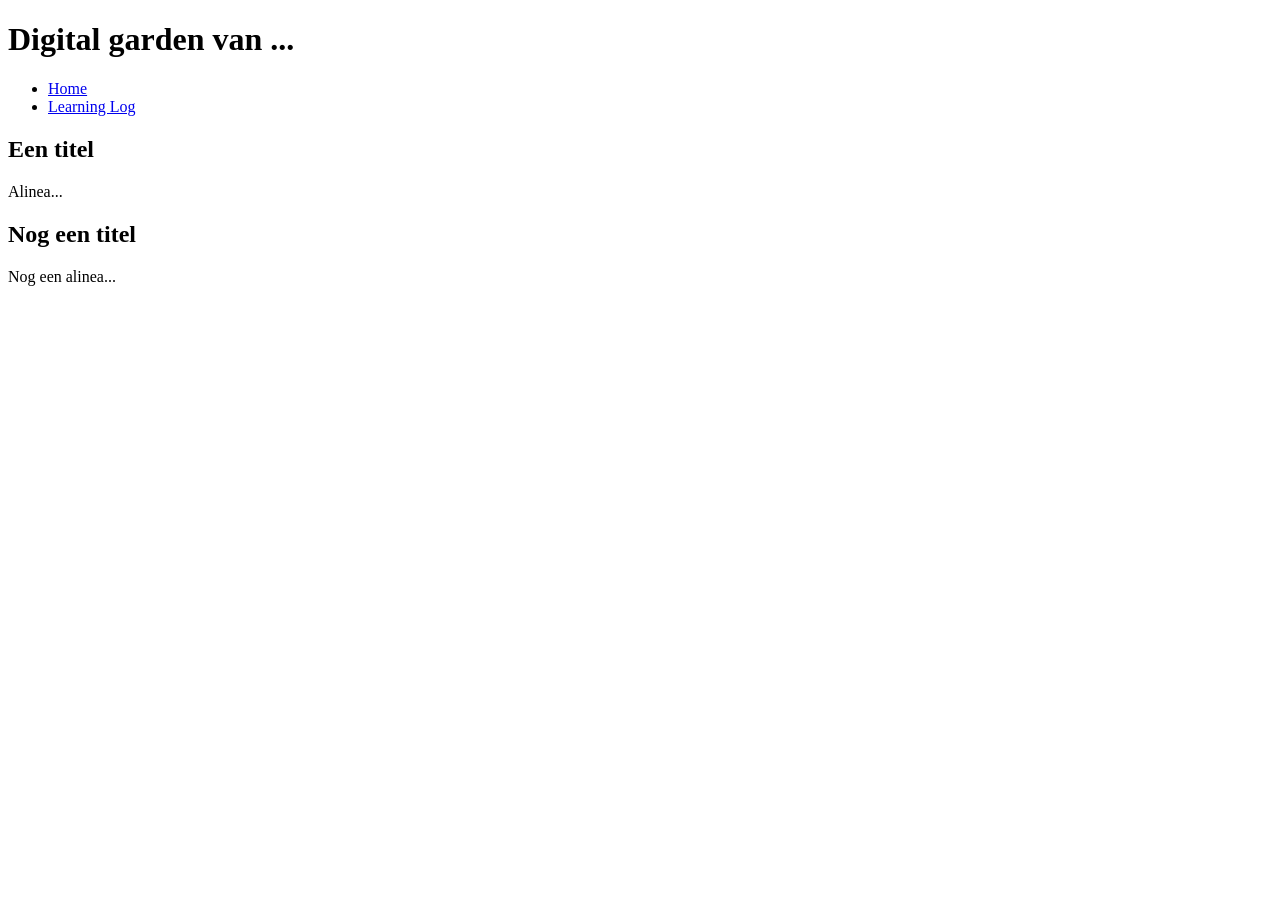
==== index.html @ 011ce0f1 "foto's in goede map geplaatst" ====
<!doctype html>
<html lang="nl">
  <head>
    <meta charset="UTF-8" />
    <meta name="viewport" content="width=device-width, initial-scale=1.0" />
    <meta name="author" content="jouw naam" />
    <meta name="color-scheme" content="dark light" />

    <title>Digital garden van ...</title>
    <link rel="stylesheet" href="./css/normal.css" />

    <!-- Voeg jouw eigen domein toe in data-page -->
    <script
      data-page="https://example.com"
      src="./scripts/main.js"
      defer
    ></script>
  </head>
  <body>
    <header>
      <h1>Digital garden van ...</h1>
      <nav>
        <ul>
          <li><a href="index.html">Home</a></li>
          <li><a href="https://github.com/MarnieRek/Marnie-MB-Rekveld/blob/main/README.md">Learning Log</a></li>
        </ul>
      </nav>
    </header>

    <main>
      <article>
        <h2>Een titel</h2>

        <p>Alinea...</p>
      </article>

      <article>
        <h2>Nog een titel</h2>

        <p>Nog een alinea...</p>
      </article>
    </main>

    <footer></footer>
  </body>
</html>
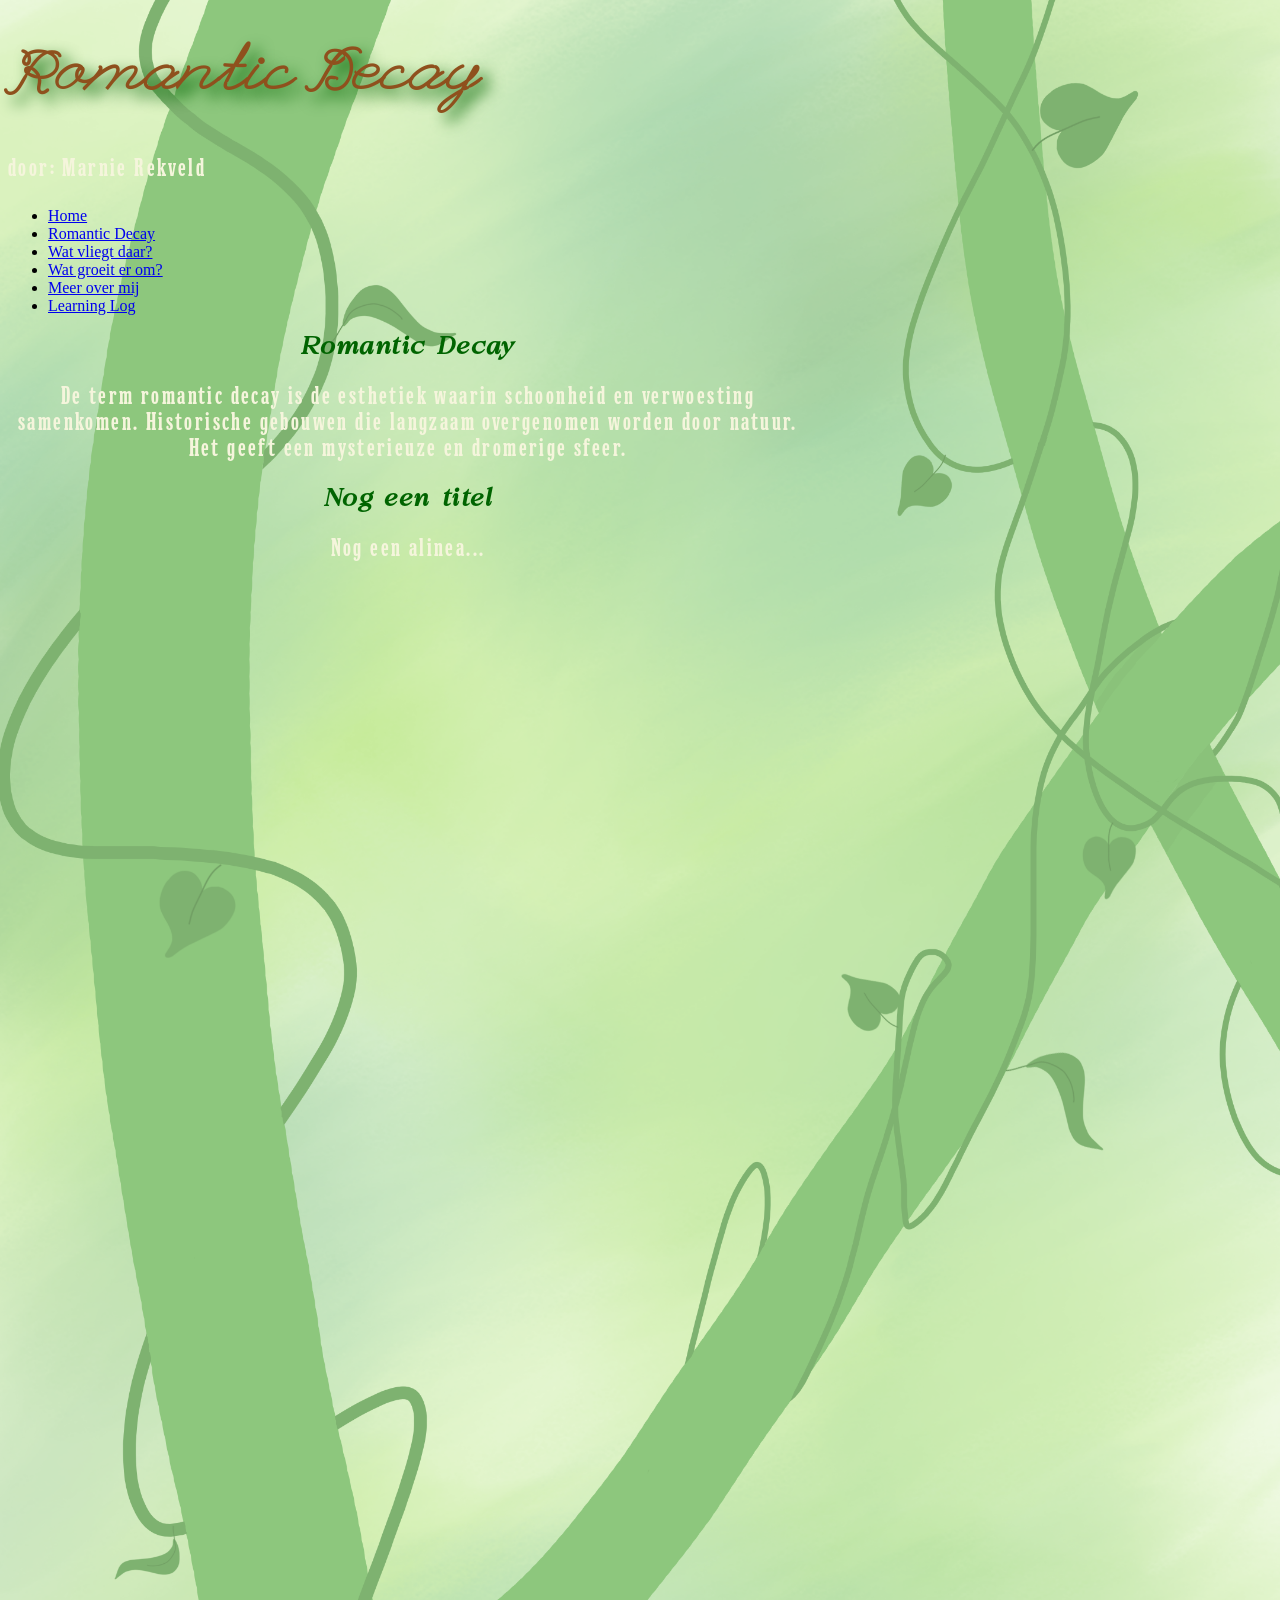
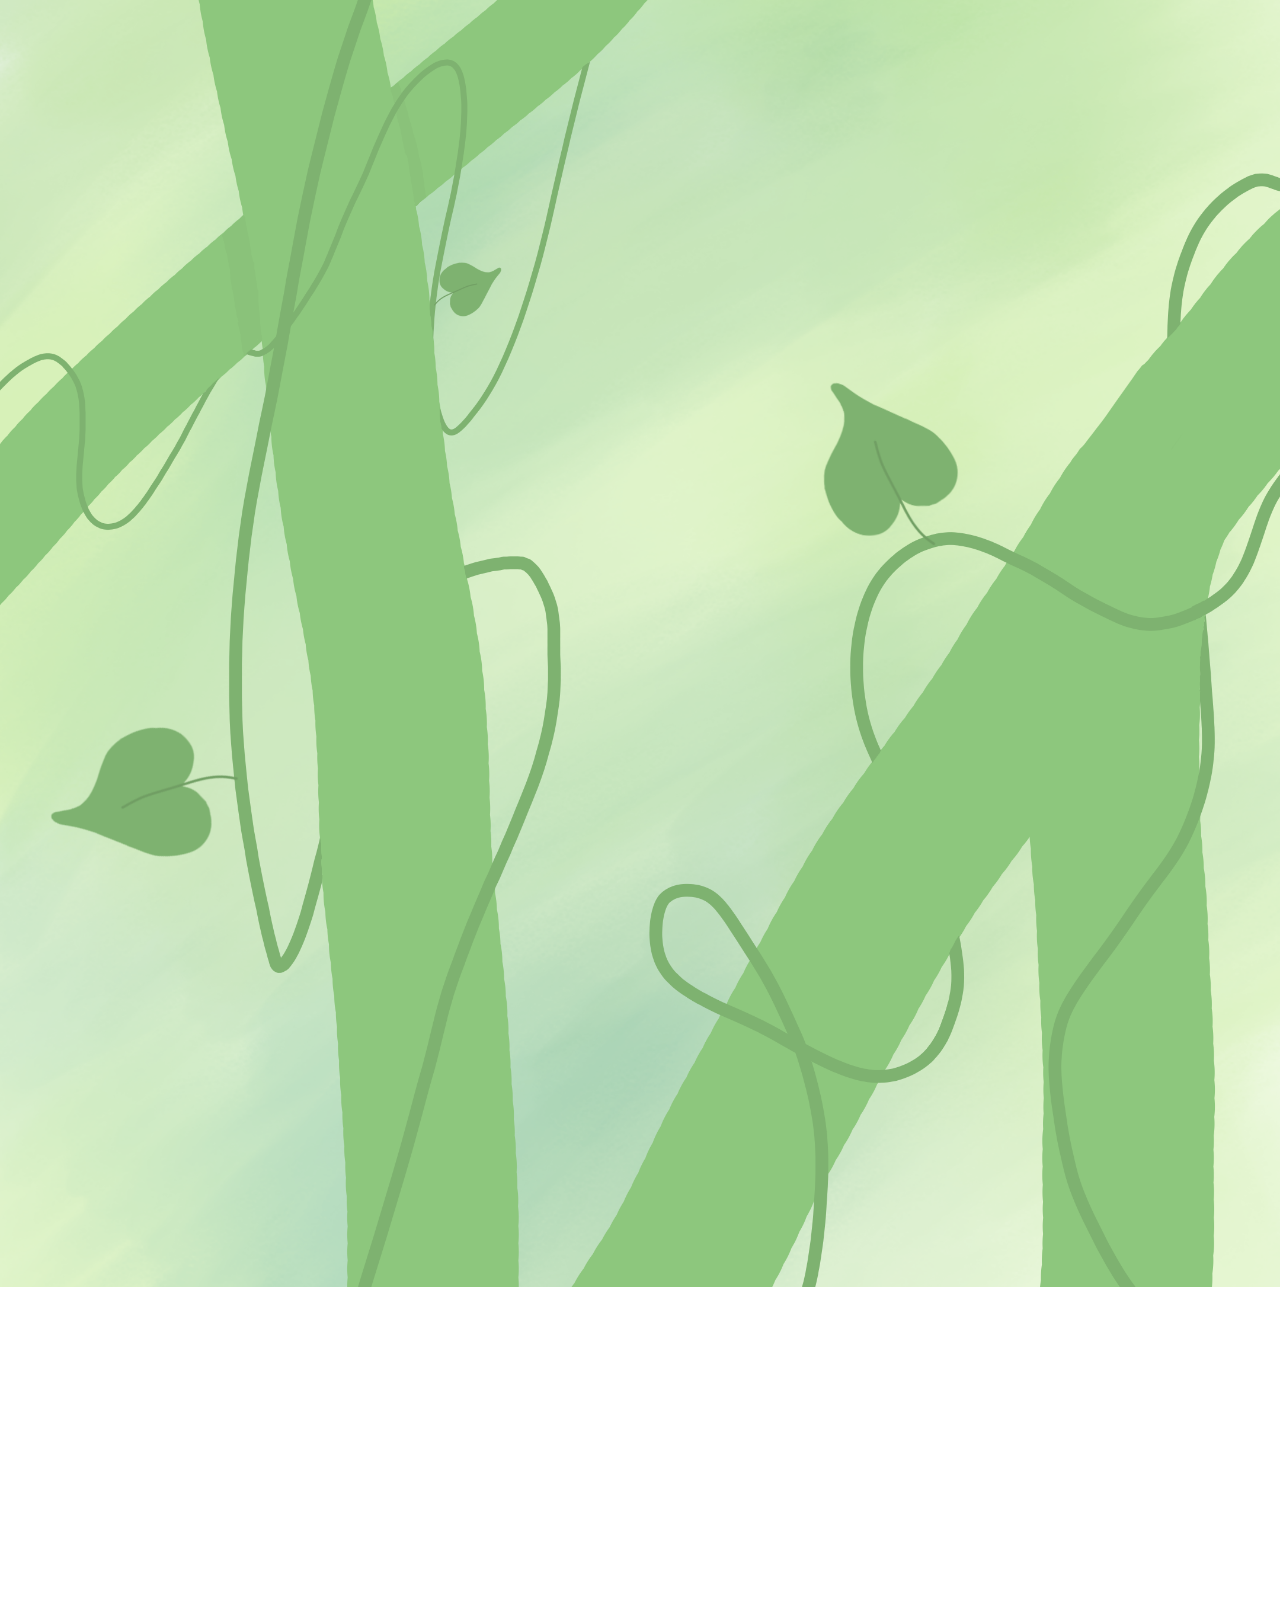
==== commit 004987ae: "achtergrond toegevoegd onepager" ====
--- a/index.html
+++ b/index.html
@@ -18,10 +18,15 @@
   </head>
   <body>
     <header>
-      <h1>Digital garden van ...</h1>
+      <h1>Romantic Decay</h1>
+      <p>door: Marnie Rekveld</p>
       <nav>
         <ul>
           <li><a href="index.html">Home</a></li>
+          <li><a href= 000>Romantic Decay</a></li>
+          <li><a href= 000>Wat vliegt daar?</a></li>
+          <li><a href= 000>Wat groeit er om?</a></li>
+          <li><a href= 000>Meer over mij</a></li>
           <li><a href="https://github.com/MarnieRek/Marnie-MB-Rekveld/blob/main/README.md">Learning Log</a></li>
         </ul>
       </nav>
@@ -29,9 +34,11 @@
 
     <main>
       <article>
-        <h2>Een titel</h2>
-
-        <p>Alinea...</p>
+        <h2>Romantic Decay</h2>
+        <p>De term romantic decay is de esthetiek waarin schoonheid en verwoesting samenkomen.
+          Historische gebouwen die langzaam overgenomen worden door natuur.
+          Het geeft een mysterieuze en dromerige sfeer.
+        </p>
       </article>
 
       <article>
--- a/css/normal.css
+++ b/css/normal.css
@@ -0,0 +1,163 @@
+/**************************
+* MARK: Fonts
+**************************/
+
+@font-face {
+  font-family: "colitez";
+  src: url(../fonts/colitez-serif/ColitezSerif-Italic.otf);
+  font-weight: 400;
+  font-style: normal;
+}
+
+@font-face {
+  font-family: "compagnon";
+  src: url(../fonts/compagnon/Compagnon-Roman.otf);
+  font-weight: 400;
+  font-style: normal;
+}
+
+@font-face {
+  font-family: "fallin";
+  src: url(../fonts/fallin-for-you-script/Fallin\ For\ You\ Script.otf);
+  font-weight: 400;
+  font-style: normal;
+}
+
+@font-face {
+  font-family: "fathan";
+  src: url(../fonts/fathan/Fathan-DisplaySerif.otf);
+  font-weight: 400;
+  font-style: normal;
+}
+
+@font-face {
+  font-family: "flowmery";
+  src: url(../fonts/flowmery/Flowmery-Regular.ttf);
+  font-weight: 400;
+  font-style: normal;
+}
+
+@font-face {
+  font-family: "hackensack";
+  src: url(../fonts/hackensack/Hackensack-SemiBold.otf);
+  font-weight: 400;
+  font-style: normal;
+}
+
+@font-face {
+  font-family: "jastyka";
+  src: url(../fonts/jastyka/Jastyka.ttf);
+  font-weight: 400;
+  font-style: normal;
+}
+
+@font-face {
+  font-family: "kingjola";
+  src: url(../fonts/kingjola/kingjola.ttf);
+  font-weight: 400;
+  font-style: normal;
+}
+
+@font-face {
+  font-family: "league";
+  src: url(../fonts/league-script/LeagueScript.ttf);
+  font-weight: 400;
+  font-style: normal;
+}
+
+@font-face {
+  font-family: "pauline";
+  src: url(../fonts/pauline_script/pauline\ script.otf);
+  font-weight: 400;
+  font-style: normal;
+}
+
+
+/**************************
+* MARK: Custom properties
+**************************/
+
+html {
+  color-scheme: light dark;
+}
+
+/**************************
+* MARK: Algemene Styling
+**************************/
+
+*,
+*::after,
+*::before {
+  box-sizing: border-box;
+}
+
+img {
+  max-width: 100%;
+}
+
+h1 {
+  font-family: "league", system-ui;
+  font-size: 4em;
+  color: rgb(143, 80, 29);
+  text-shadow: 8px 8px 15px darkgreen;
+}
+
+.nav h1{
+  display: flex;
+  float: right;
+}
+
+h2 {
+  font-family: "colitez";
+  letter-spacing: .1em;
+  color: darkgreen;
+}
+
+p {
+  font-family: "hackensack";
+  letter-spacing: .1em;
+  color: beige;
+  font-size: 1.5em;
+}
+/**************************
+* MARK: Header
+**************************/
+
+header {
+  /* display: flex; */
+
+  
+}
+
+/**************************
+* MARK: Footer
+**************************/
+
+footer {
+  background-color: beige;
+  margin: 5px 0 20px 5px;
+}
+
+/**************************
+* MARK: Main
+**************************/
+body {
+  background-image: url(../images/background\ digital\ garden\ sprint\ 1.webp);
+  background-repeat: no-repeat;
+  background-size: contain;
+}
+
+main {
+  max-width: 50em;
+  height: 400vh;
+  
+}
+
+article {
+  text-align: center;
+  align-items: center;
+}
+
+/**************************
+* MARK: Section ...
+**************************/
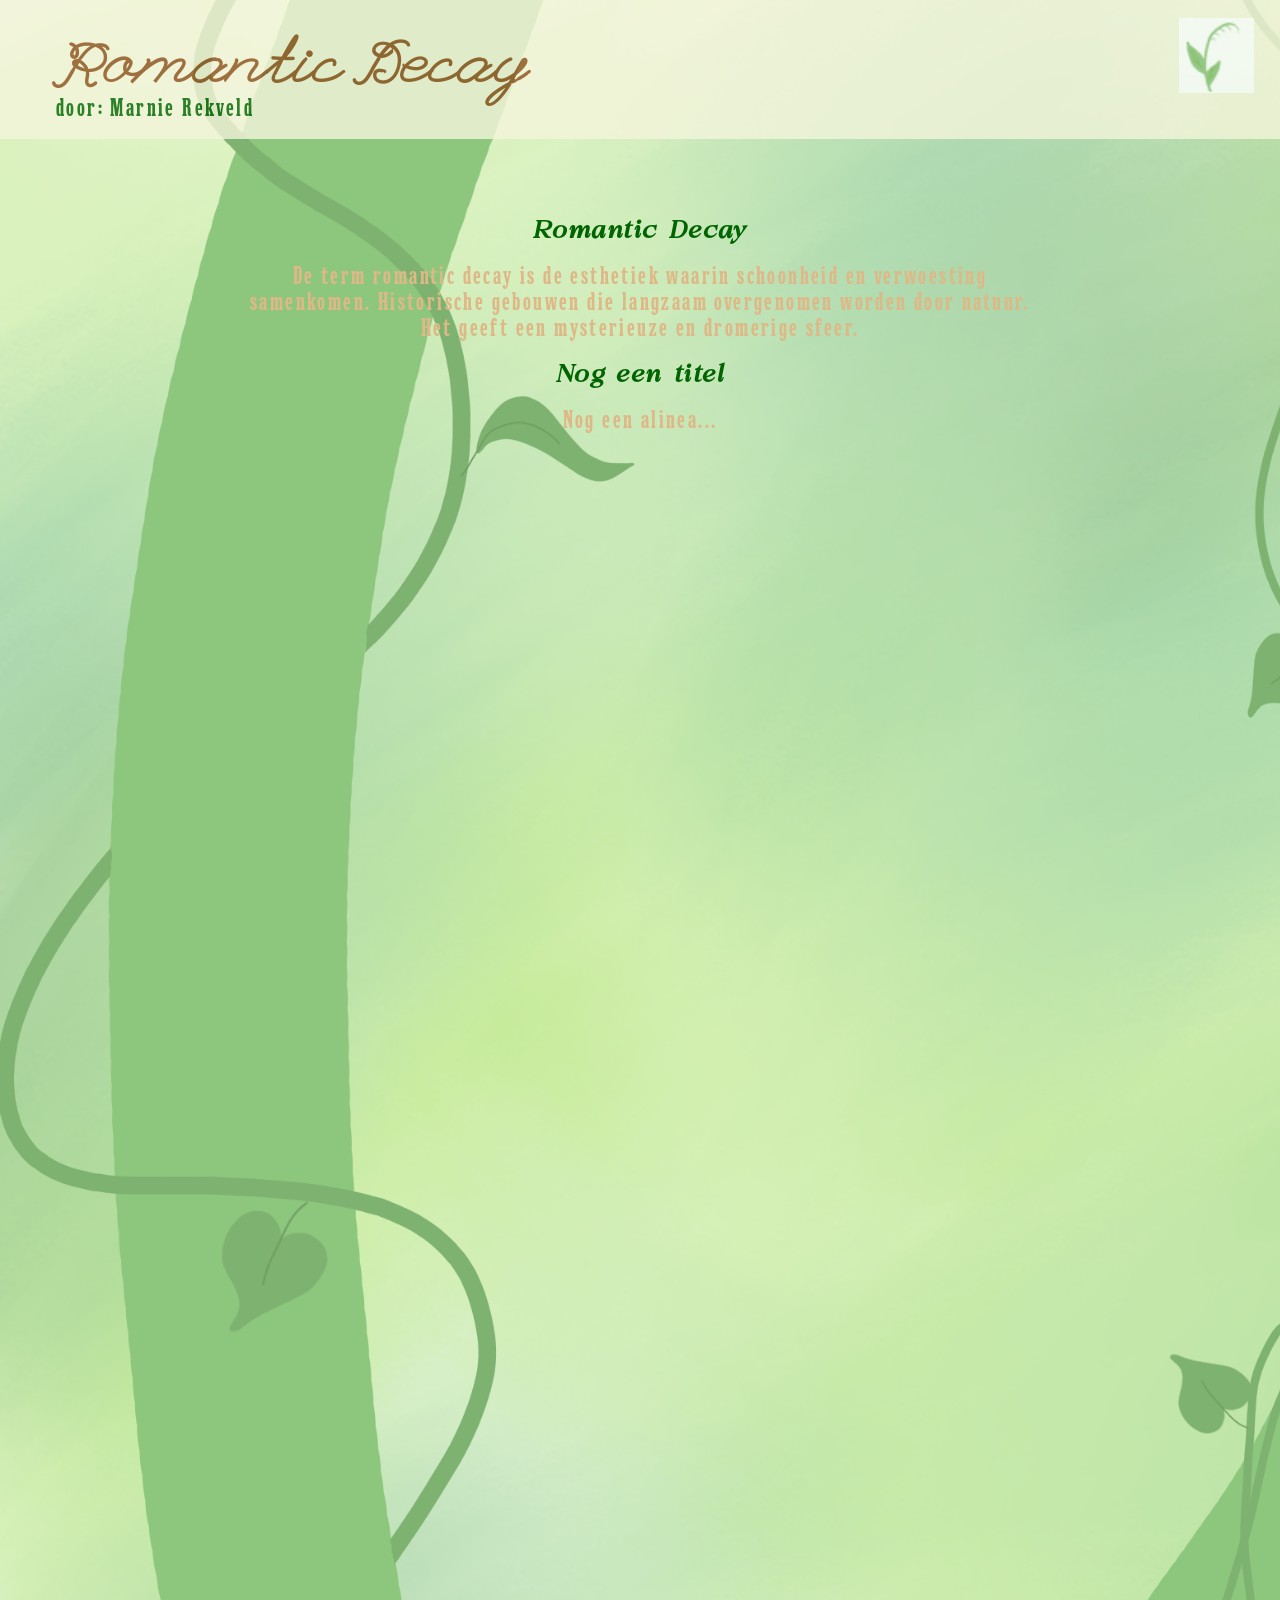
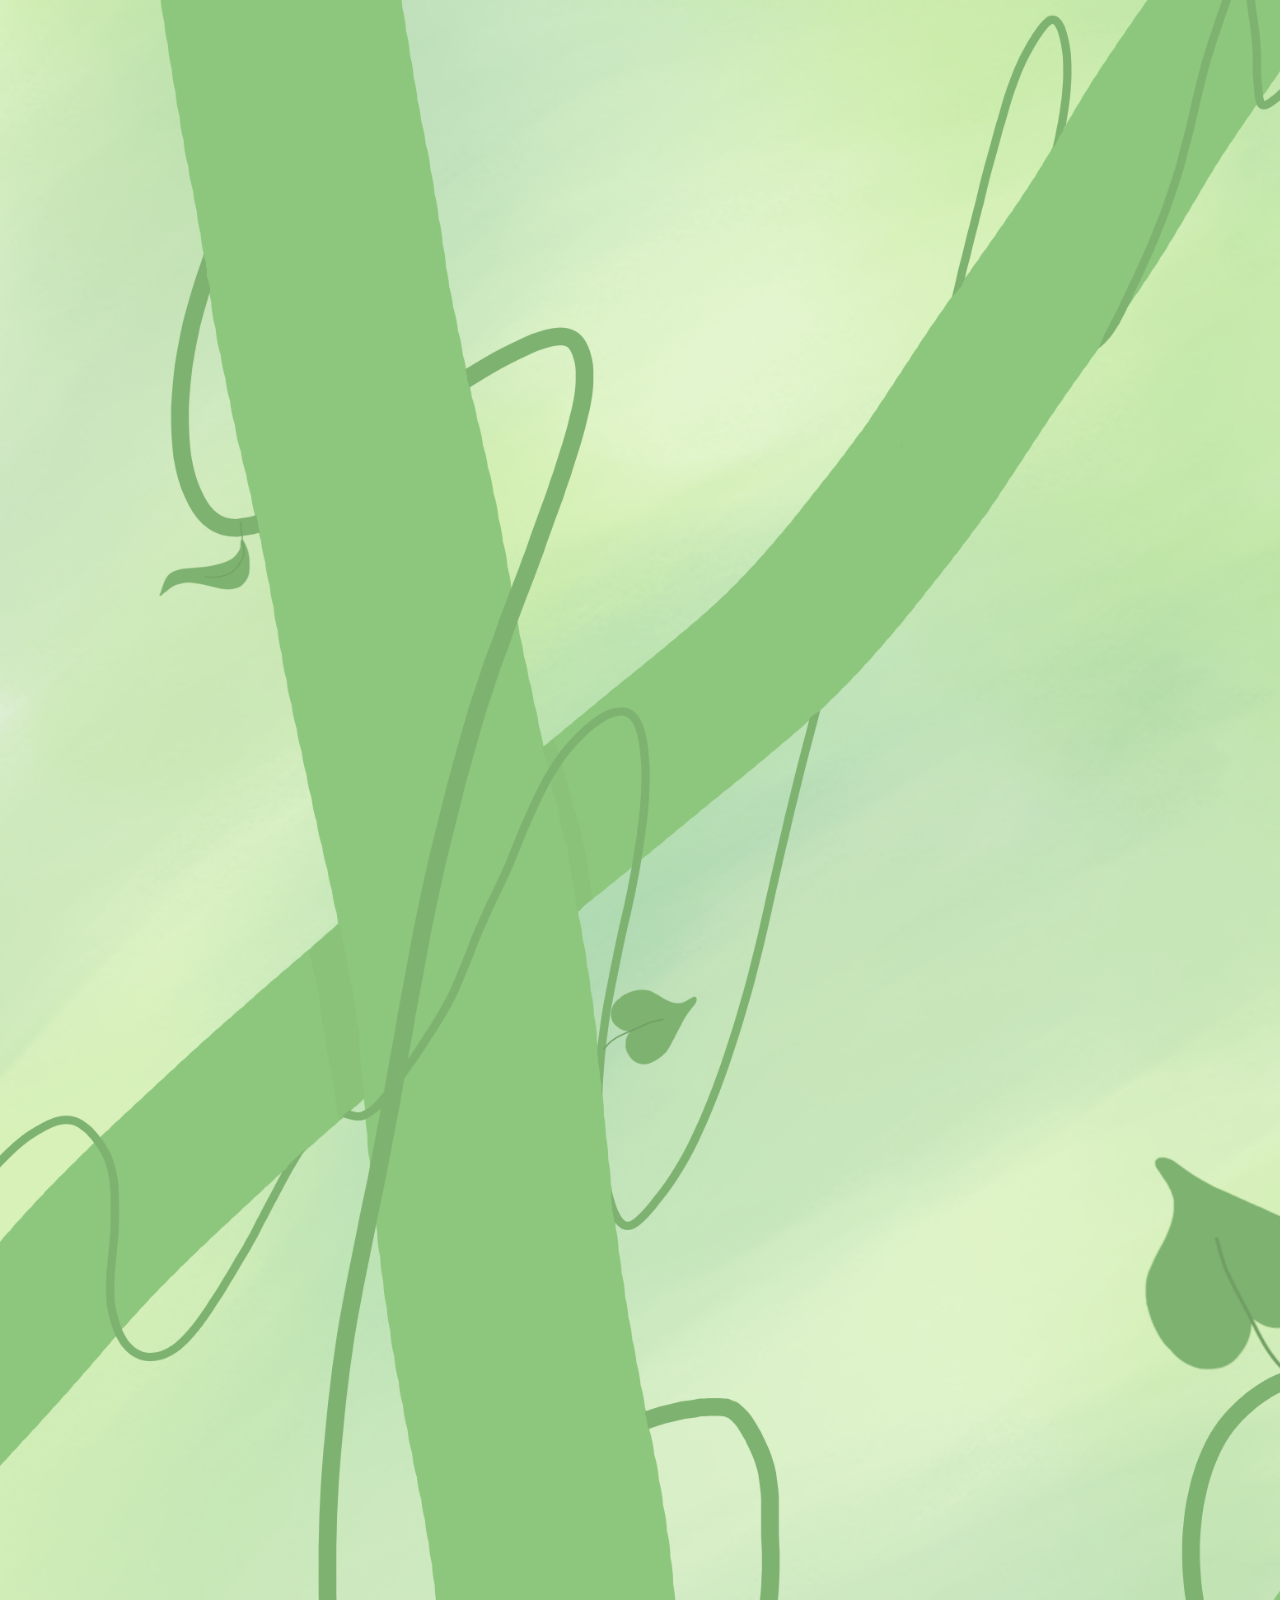
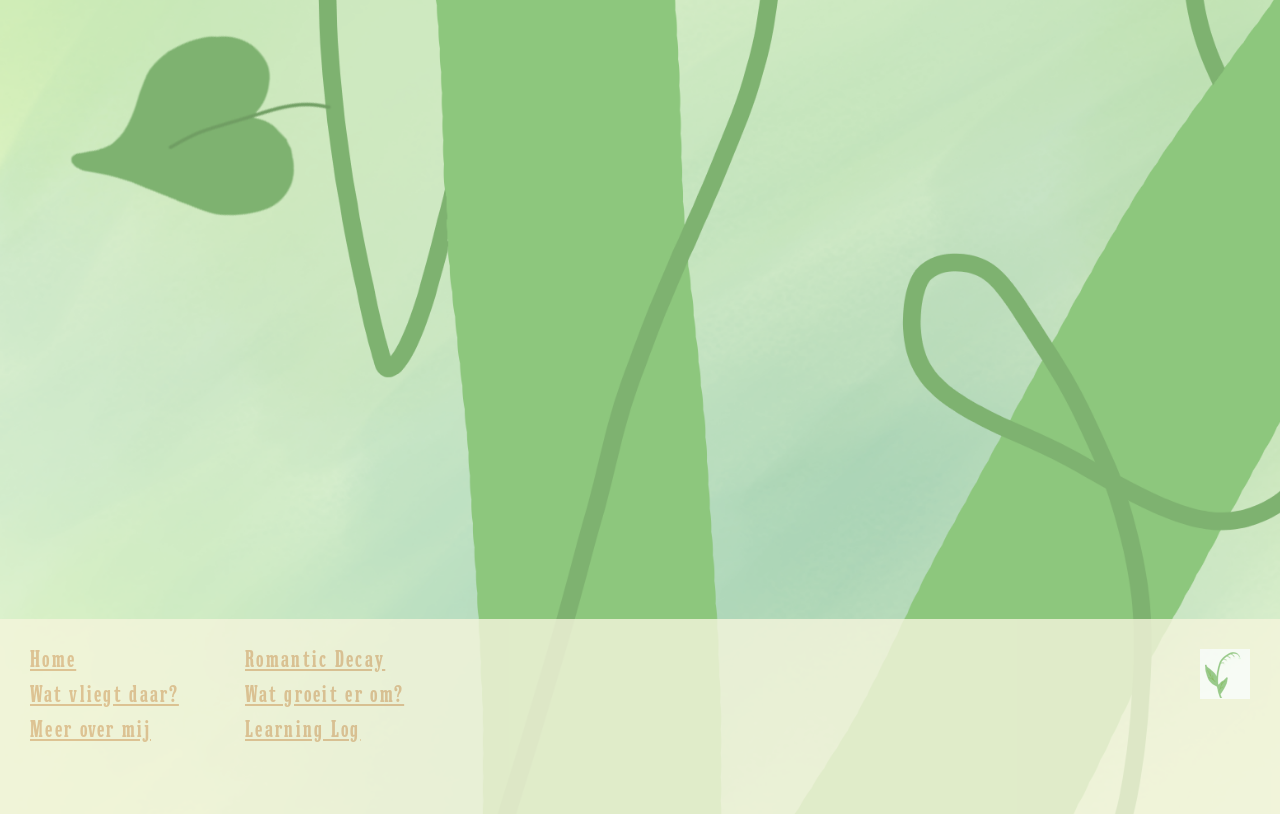
==== commit e12d7cb1: "footer positie klaar" ====
--- a/index.html
+++ b/index.html
@@ -9,8 +9,8 @@
     <title>Digital garden van ...</title>
     <link rel="stylesheet" href="./css/normal.css" />
 
-    <!-- Voeg jouw eigen domein toe in data-page -->
-    <script
+    <!-- Voeg jouw eigen domein toe in data-page  -->
+     <script
       data-page="https://example.com"
       src="./scripts/main.js"
       defer
@@ -21,6 +21,11 @@
       <h1>Romantic Decay</h1>
       <p>door: Marnie Rekveld</p>
       <nav>
+        <button class="menu-button">
+        <img src="./images/icon lotv small.webp" alt="open menu">
+        </button>
+      </nav>
+      <!-- <nav>
         <ul>
           <li><a href="index.html">Home</a></li>
           <li><a href= 000>Romantic Decay</a></li>
@@ -29,7 +34,7 @@
           <li><a href= 000>Meer over mij</a></li>
           <li><a href="https://github.com/MarnieRek/Marnie-MB-Rekveld/blob/main/README.md">Learning Log</a></li>
         </ul>
-      </nav>
+      </nav> -->
     </header>
 
     <main>
@@ -48,6 +53,20 @@
       </article>
     </main>
 
-    <footer></footer>
+    <footer>
+      <nav>
+        <ul>
+          <li><a href="index.html">Home</a></li>
+          <li><a href= 000>Romantic Decay</a></li>
+          <li><a href= 000>Wat vliegt daar?</a></li>
+          <li><a href= 000>Wat groeit er om?</a></li>
+          <li><a href= 000>Meer over mij</a></li>
+          <li><a href="https://github.com/MarnieRek/Marnie-MB-Rekveld/blob/main/README.md">Learning Log</a></li>
+        </ul>
+      </nav>
+      <a href="#top" class="back-to-top">
+        <img src="./images/icon lotv small.webp" alt="go-to-top">
+        </a>
+    </footer>
   </body>
 </html>
--- a/css/normal.css
+++ b/css/normal.css
@@ -84,6 +84,12 @@
 /**************************
 * MARK: Algemene Styling
 **************************/
+
+* {
+  margin: 0;
+  padding: 0;
+  /* line-height: 1.5; */
+}
 
 *,
 *::after,
@@ -99,43 +105,169 @@
   font-family: "league", system-ui;
   font-size: 4em;
   color: rgb(143, 80, 29);
-  text-shadow: 8px 8px 15px darkgreen;
-}
-
-.nav h1{
-  display: flex;
-  float: right;
+  /* text-shadow: 8px 8px 15px darkgreen; */
+  
 }
 
 h2 {
   font-family: "colitez";
   letter-spacing: .1em;
   color: darkgreen;
+  margin: 20px 0px 20px 0px;
 }
 
 p {
   font-family: "hackensack";
   letter-spacing: .1em;
-  color: beige;
+  color: burlywood;
   font-size: 1.5em;
 }
+
+a {
+  color: burlywood;
+  font-family: "hackensack";
+  letter-spacing: .1em; 
+}
 /**************************
 * MARK: Header
 **************************/
 
 header {
-  /* display: flex; */
-
-  
-}
-
+  display: grid;
+  grid-template-columns: max-content 1fr 80px 10px;
+  grid-template-rows: auto auto;
+  align-items: start;
+  background-color: beige;
+  opacity: 80%;
+  padding: 1em;
+}
+
+header h1 {
+  grid-column: 1 / 2;
+  /* grid-row: 1/ -3; */
+  /* grid-column: 1; */
+  margin: 20px 0px -10px 40px;
+  
+}
+
+header nav {
+  grid-column: 3;
+  grid-row: 1 / 2;
+  justify-self: end;
+  align-self: end;
+}
+
+header p {
+  grid-column: 1;
+  grid-row: 2;
+  align-items: center;
+  color: darkgreen;
+  margin: 0px 0px 0px 40px;
+}
+
+/* header img{
+  grid-column: 4;
+  grid-row: 1/4;
+  justify-self: end;
+} */
+
+.menu-button{
+ cursor: pointer;
+ grid-column-start: 3;
+
+ appearance: none;
+ border:none;
+}
+
+.menu-button img {
+  width: 75px;
+  height: auto;
+  display: block;
+  grid-column-start: 3;
+}
+
+header ul {
+  grid-column: 3;
+  grid-row: 1/3;
+
+  text-align: left;
+  list-style: none;
+  justify-self: end;
+}
 /**************************
 * MARK: Footer
 **************************/
 
 footer {
   background-color: beige;
-  margin: 5px 0 20px 5px;
+  opacity: 80%;
+  display: grid;
+  grid-template-columns: 40% 35% 25% ;
+  grid-template-rows: 50% 30px;
+  row-gap: 10px;
+}
+
+footer ul{
+  display: grid;
+  grid-template-columns: repeat(2, 200px);
+  grid-template-rows: repeat(3, auto);
+  gap: 10px;
+  column-gap: 15px;
+  list-style: none;
+  padding: 30px;
+  font-size: 1.2em;
+}
+
+footer a{
+  font-size: 1.2em;
+}
+
+
+footer nav {
+  grid-column: 1;
+  grid-row: 1;
+}
+
+.back-to-top {
+  cursor: pointer;
+  grid-column: 3;
+  grid-row: 1;
+  justify-self: end;
+  align-self: start;
+  border: none;
+  width: 50px;
+  margin: 30px 30px 0px 0px;
+
+}
+
+.back-to-top img {
+  width: 50px;
+  height: auto;
+  display: block;
+  
+  
+}
+
+.webring {
+  grid-column-start: 3;
+  grid-row: 2;
+  display: flex;
+  flex-direction: column;
+  height: 100%;
+}
+
+.webring h2 {
+  margin: 0;
+  
+}
+
+.webring ul {
+  grid-column-start: 1;
+  grid-row-start: 1;
+  padding: 0;
+  color: rgb(143, 80, 29); 
+  list-style: none;
+  text-align: right;
 }
 
 /**************************
@@ -144,19 +276,25 @@
 body {
   background-image: url(../images/background\ digital\ garden\ sprint\ 1.webp);
   background-repeat: no-repeat;
-  background-size: contain;
-}
-
-main {
+  background-size: cover;
+
+
+  main {
   max-width: 50em;
   height: 400vh;
-  
-}
-
-article {
+  margin: auto;
+  margin-top: 80px;
+  
+  }
+
+  article {
   text-align: center;
   align-items: center;
-}
+  }
+
+}
+
+
 
 /**************************
 * MARK: Section ...
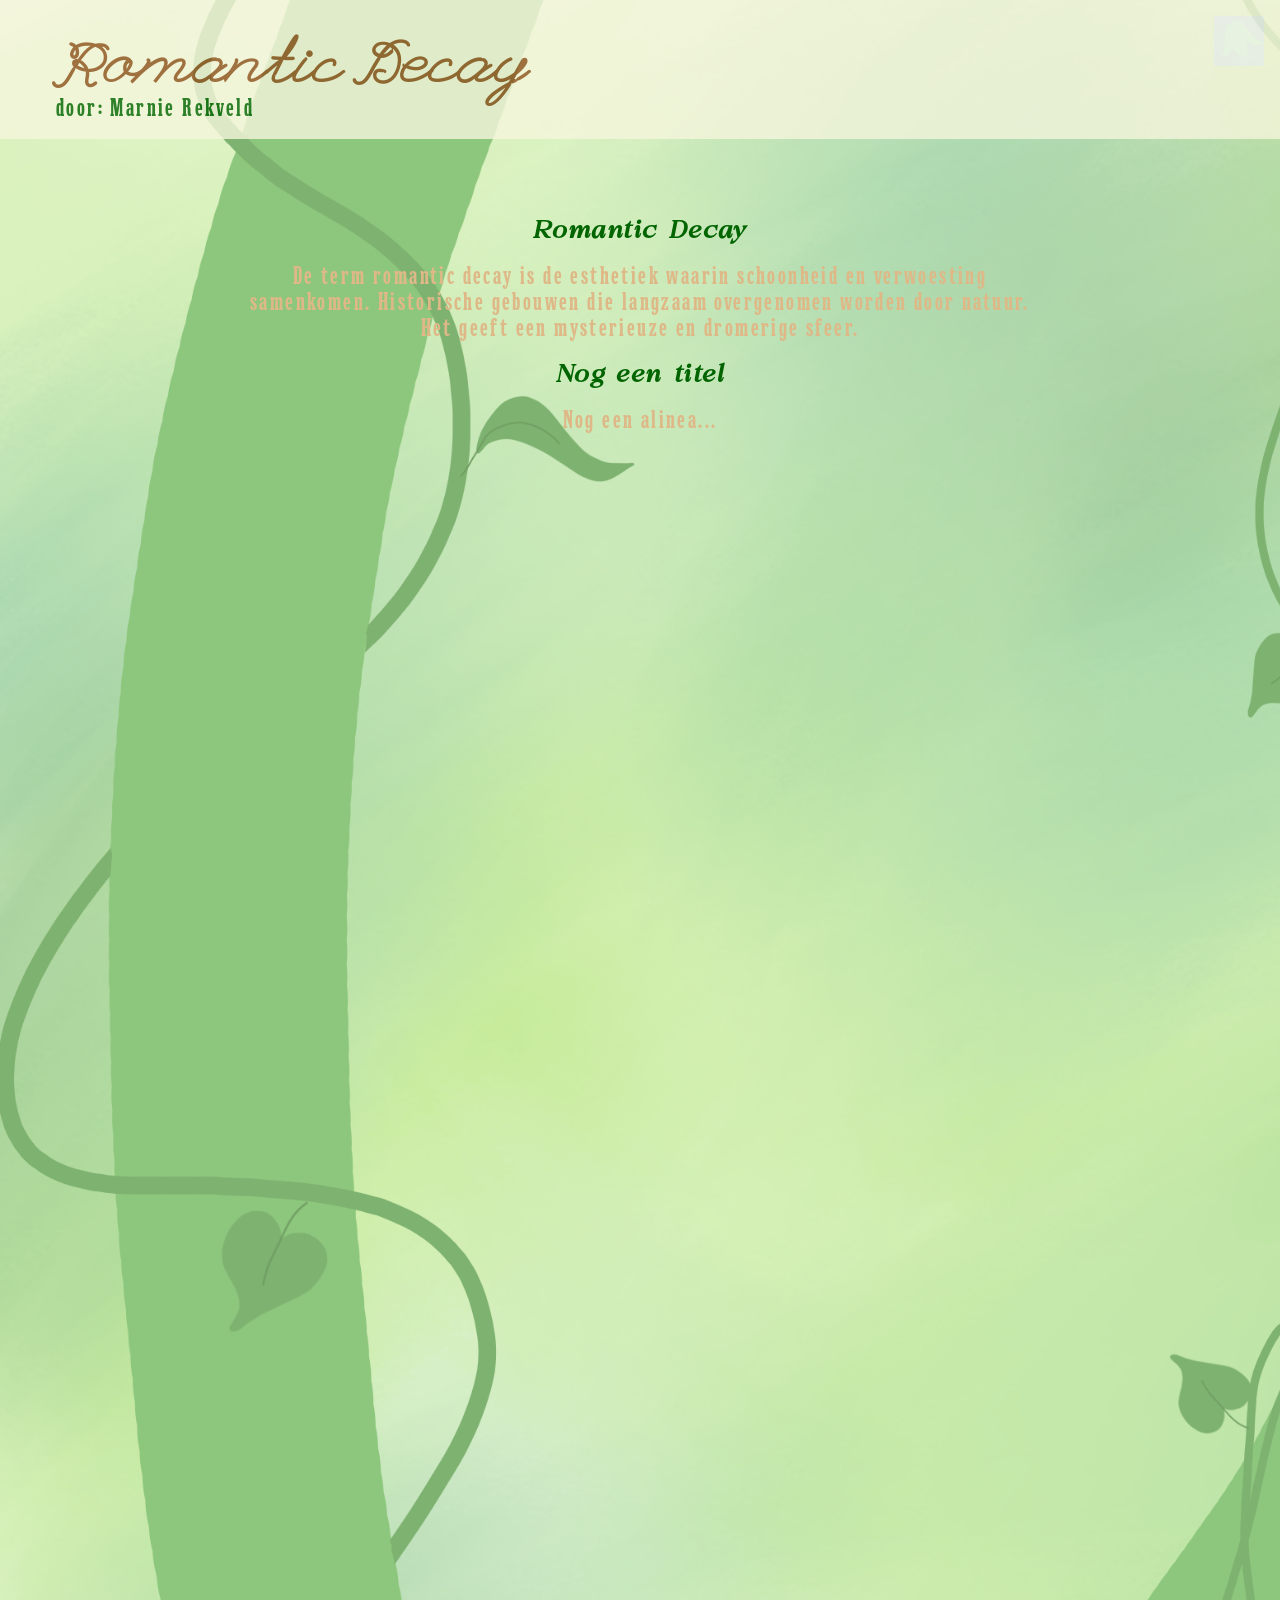
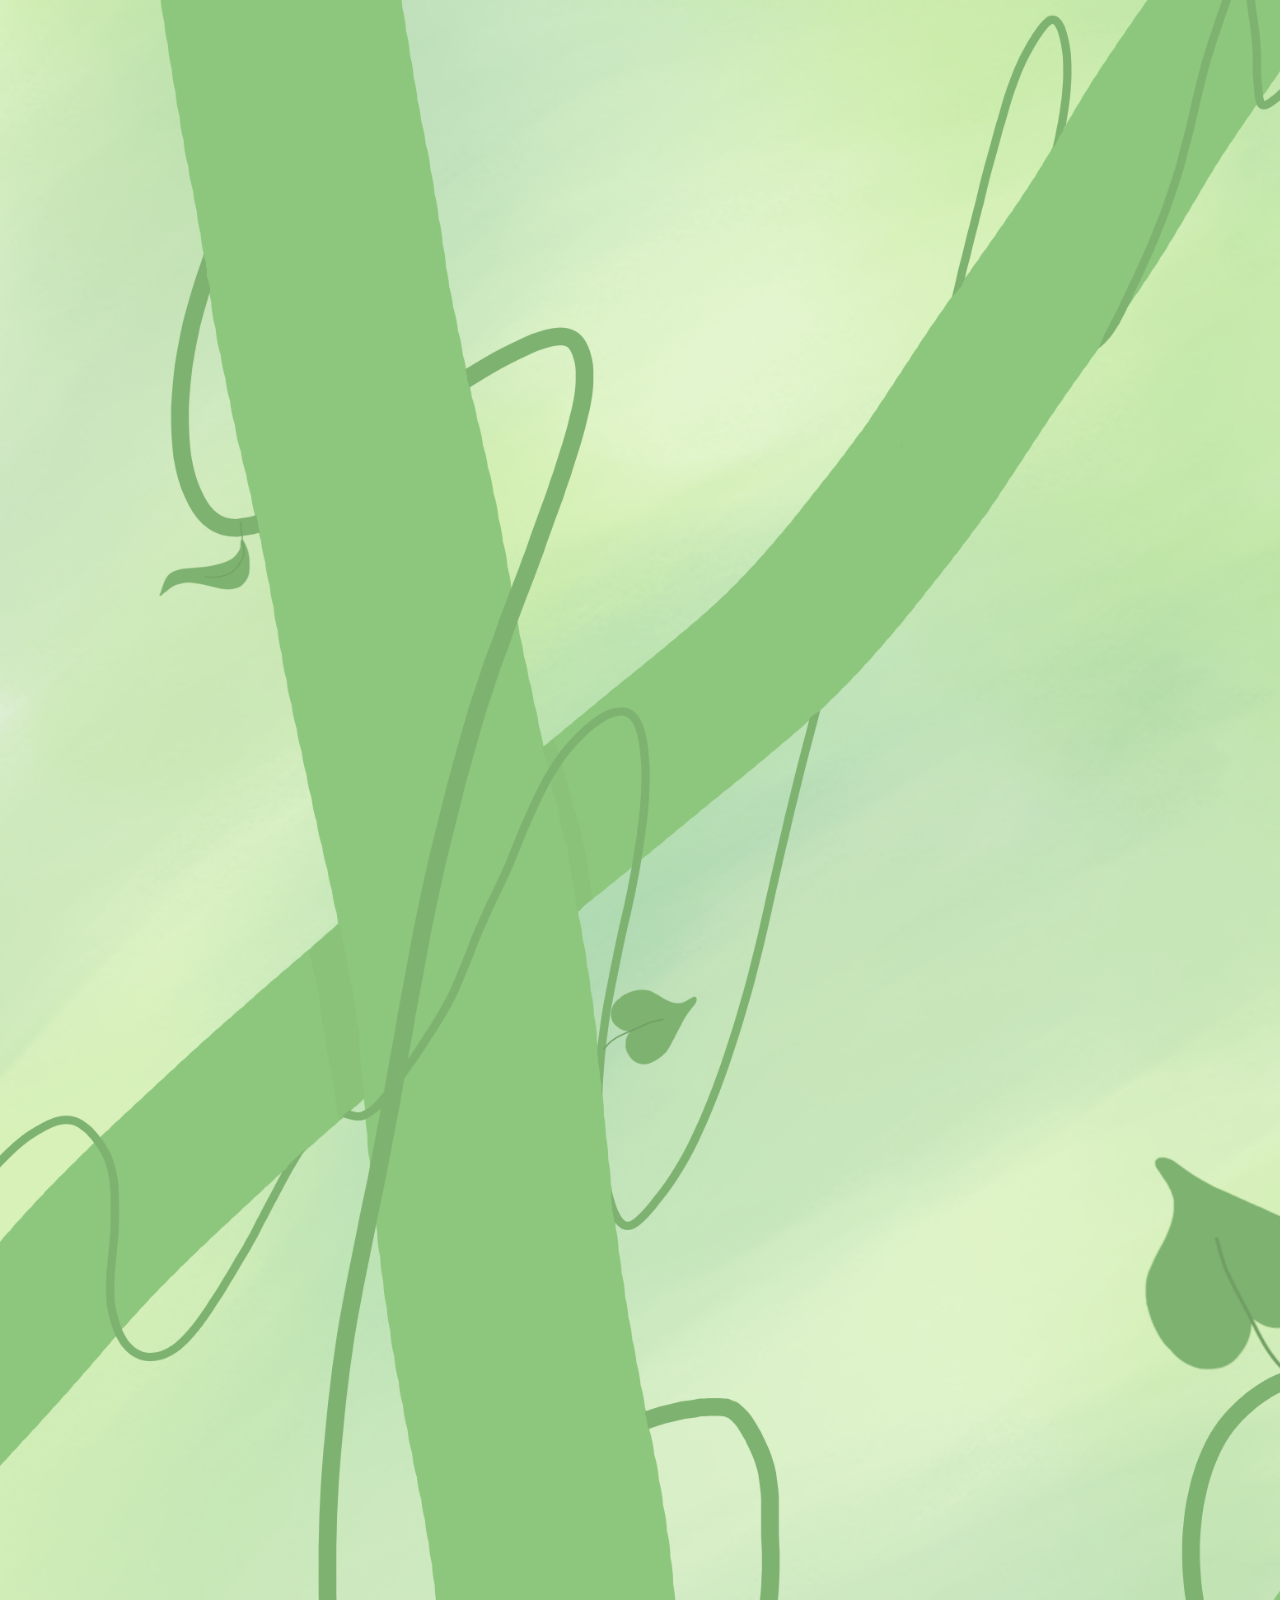
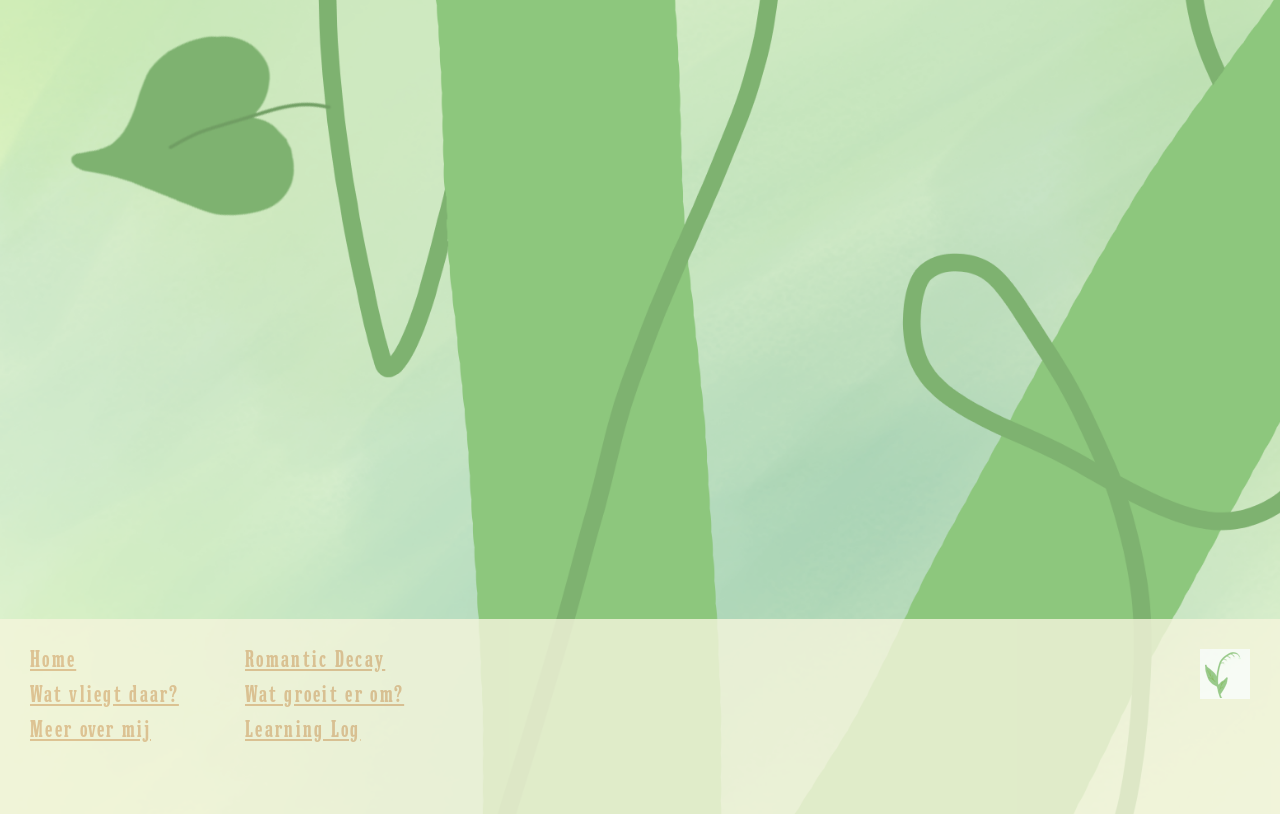
==== commit dfd43e93: "hamburgermenu werkend" ====
--- a/index.html
+++ b/index.html
@@ -15,17 +15,21 @@
       src="./scripts/main.js"
       defer
     ></script>
+    <script 
+    src="./scripts/menu.js"
+    defer></script>
+    
   </head>
   <body>
     <header>
       <h1>Romantic Decay</h1>
       <p>door: Marnie Rekveld</p>
-      <nav>
-        <button class="menu-button">
-        <img src="./images/icon lotv small.webp" alt="open menu">
-        </button>
-      </nav>
-      <!-- <nav>
+        <button class="menu-button" type="button">
+          <img src="./images/icon lily small.webp" alt="open menu">
+        </button>      
+    </header>
+
+    <nav class="menu-nav">
         <ul>
           <li><a href="index.html">Home</a></li>
           <li><a href= 000>Romantic Decay</a></li>
@@ -34,8 +38,7 @@
           <li><a href= 000>Meer over mij</a></li>
           <li><a href="https://github.com/MarnieRek/Marnie-MB-Rekveld/blob/main/README.md">Learning Log</a></li>
         </ul>
-      </nav> -->
-    </header>
+      </nav>
 
     <main>
       <article>
--- a/css/normal.css
+++ b/css/normal.css
@@ -134,12 +134,15 @@
 
 header {
   display: grid;
-  grid-template-columns: max-content 1fr 80px 10px;
+  grid-template-columns: max-content 1fr max-content;
   grid-template-rows: auto auto;
   align-items: start;
   background-color: beige;
   opacity: 80%;
   padding: 1em;
+  position: sticky;
+  top: 0;
+  z-index: 10;
 }
 
 header h1 {
@@ -148,13 +151,6 @@
   /* grid-column: 1; */
   margin: 20px 0px -10px 40px;
   
-}
-
-header nav {
-  grid-column: 3;
-  grid-row: 1 / 2;
-  justify-self: end;
-  align-self: end;
 }
 
 header p {
@@ -163,7 +159,10 @@
   align-items: center;
   color: darkgreen;
   margin: 0px 0px 0px 40px;
-}
+
+}
+
+
 
 /* header img{
   grid-column: 4;
@@ -180,11 +179,65 @@
 }
 
 .menu-button img {
-  width: 75px;
+  width: 50px;
   height: auto;
   display: block;
   grid-column-start: 3;
 }
+/* .hide {
+ display: none;
+   } */
+
+
+ &.is-open{ 
+  background-image: url(../images/icon\ lily\ open\ small.webp);
+ }
+
+
+/* .menu-closed img {
+  width: 50px;
+  height: auto;
+  display: block;
+  grid-column-start: 3;
+}
+
+.menu-open {
+  display: none;
+  width: auto;
+  height: auto;
+  display:
+  
+} */
+
+.menu-nav {
+  position: fixed;
+  right: 0;
+
+  width:100%;
+  max-width:24em;
+  aspect-ratio: 1/1;
+  background-color: olive;
+
+  /* translate: 0 calc(-110% - 8.625em); */
+
+  translate:100% 0;
+  z-index: 20;
+  transition: translate .5s;
+
+}
+
+.menu-nav.is-open{ 
+    translate: 0 0;
+    
+  }
+
+  .menu-nav ul {
+    margin: 0;
+    font-size: 1.2em;
+    line-height: 1.8em;
+    padding: 2em;
+    list-style: none;
+  }
 
 header ul {
   grid-column: 3;
@@ -199,6 +252,7 @@
 **************************/
 
 footer {
+  /* position: relative; */
   background-color: beige;
   opacity: 80%;
   display: grid;
@@ -224,6 +278,9 @@
 
 
 footer nav {
+  /* position: absolute;
+  top: 0;
+  left: 0; */
   grid-column: 1;
   grid-row: 1;
 }
@@ -271,7 +328,7 @@
 }
 
 /**************************
-* MARK: Main
+* MARK: Body & Main
 **************************/
 body {
   background-image: url(../images/background\ digital\ garden\ sprint\ 1.webp);
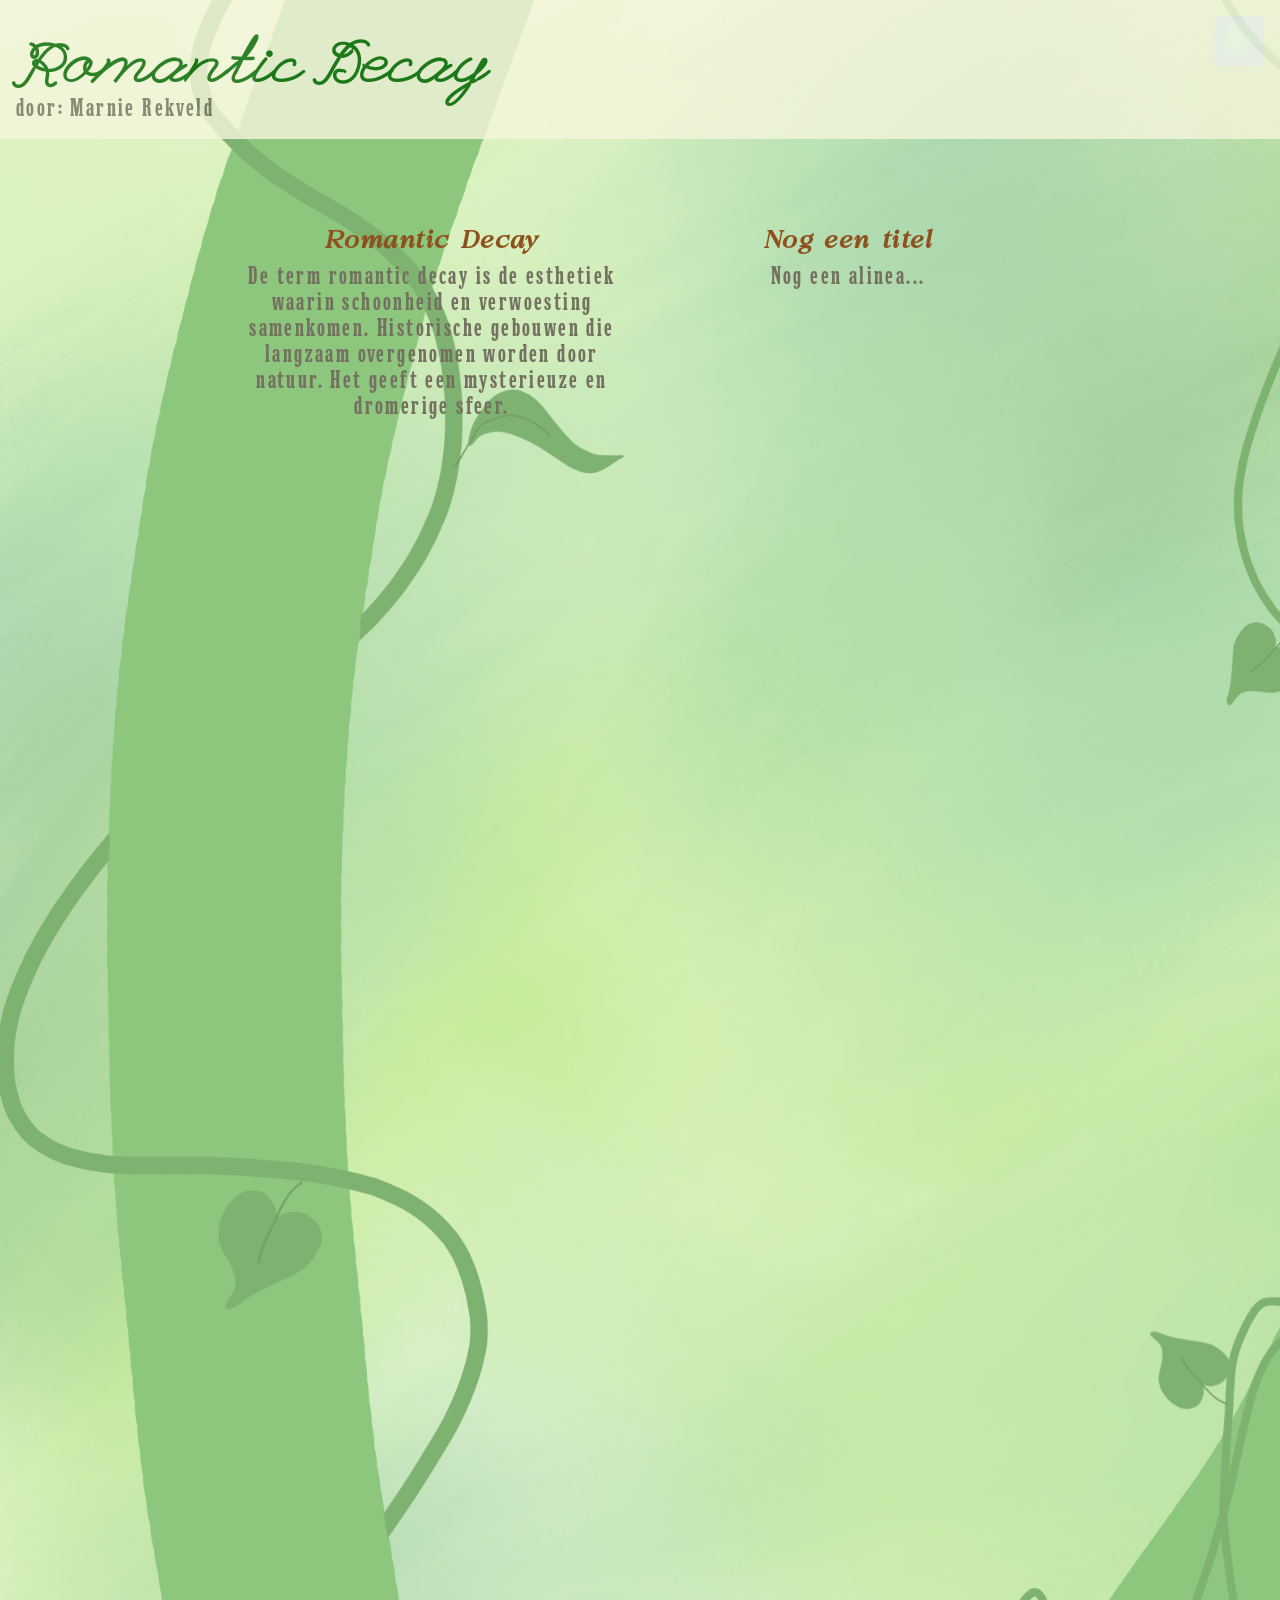
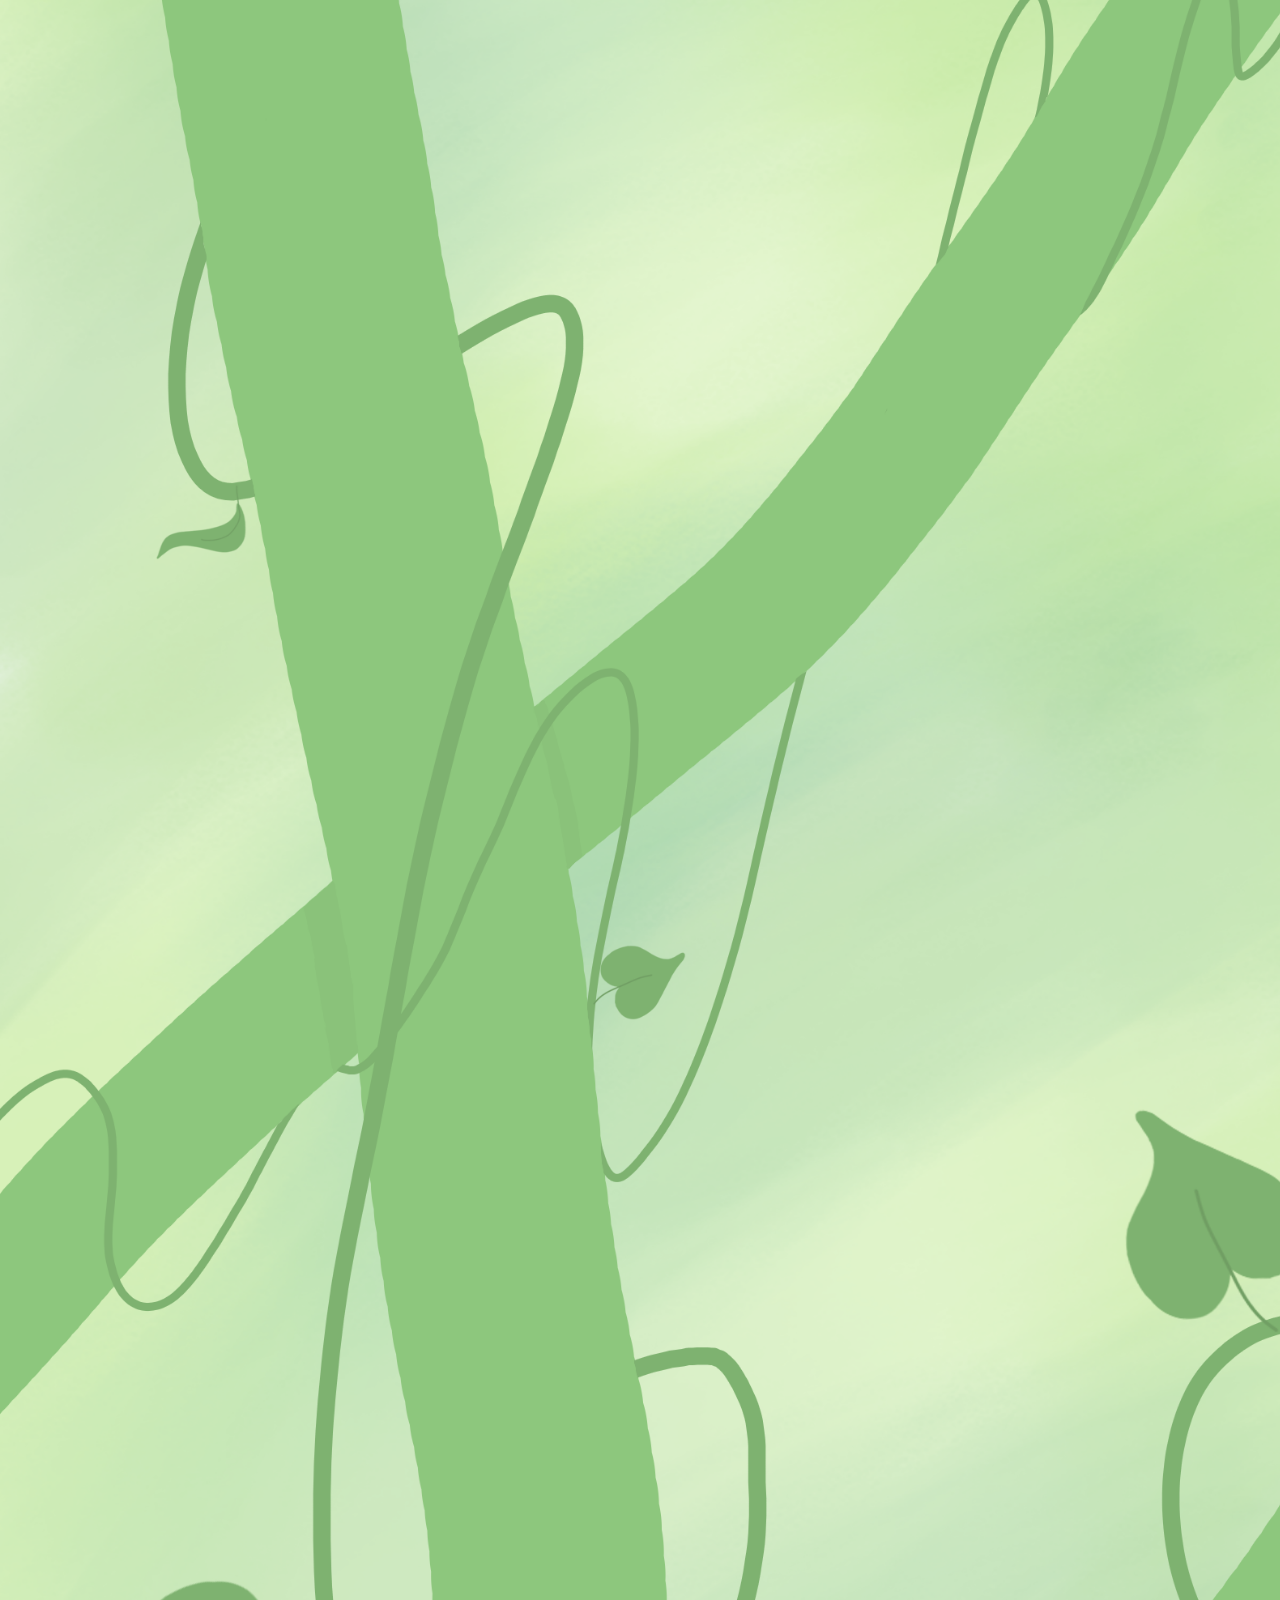
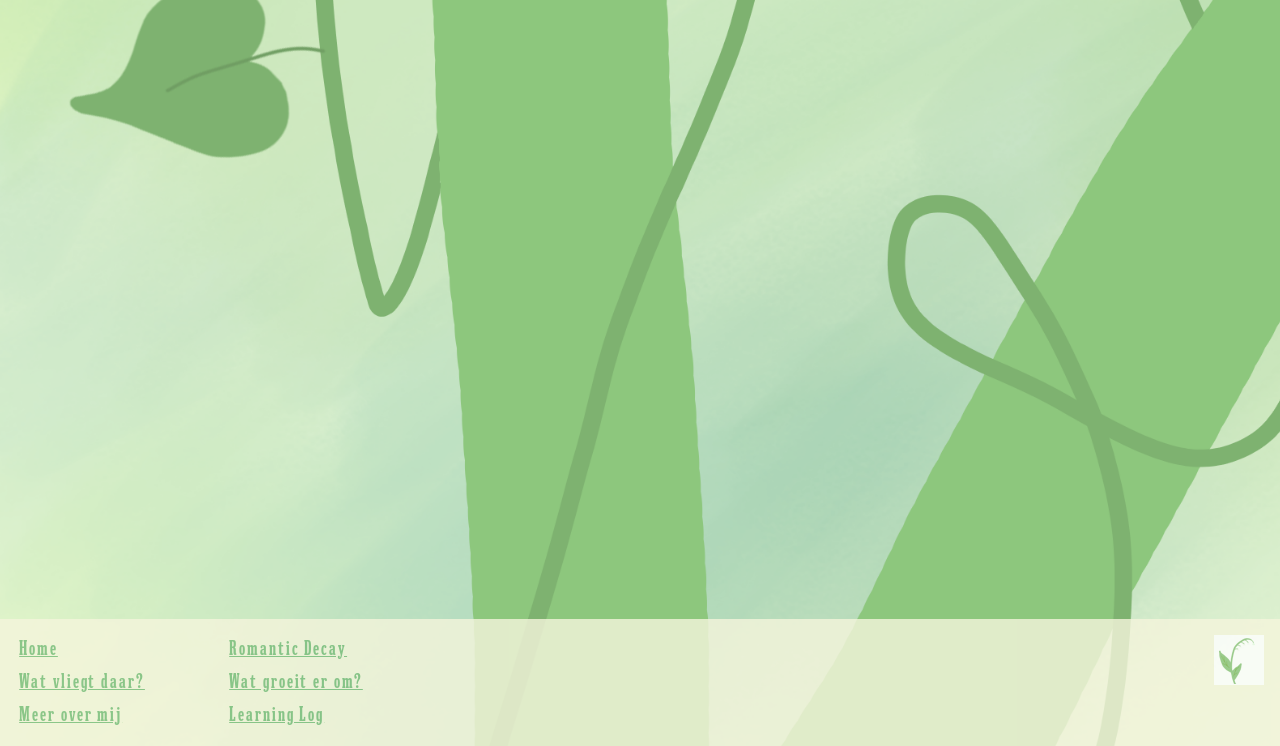
==== commit e1680d26: "alles mobile first gemaakt" ====
--- a/index.html
+++ b/index.html
@@ -42,18 +42,24 @@
 
     <main>
       <article>
+        <section>
         <h2>Romantic Decay</h2>
         <p>De term romantic decay is de esthetiek waarin schoonheid en verwoesting samenkomen.
           Historische gebouwen die langzaam overgenomen worden door natuur.
           Het geeft een mysterieuze en dromerige sfeer.
         </p>
+        </section>   
+
+      
+        <section>
+        <h2>Nog een titel</h2>
+        <p>Nog een alinea...</p>
+        </section>
       </article>
+        
+     
 
-      <article>
-        <h2>Nog een titel</h2>
-
-        <p>Nog een alinea...</p>
-      </article>
+      
     </main>
 
     <footer>
--- a/css/normal.css
+++ b/css/normal.css
@@ -103,8 +103,8 @@
 
 h1 {
   font-family: "league", system-ui;
-  font-size: 4em;
-  color: rgb(143, 80, 29);
+  font-size: clamp(2em, 8vw, 4em);
+  color: darkgreen;
   /* text-shadow: 8px 8px 15px darkgreen; */
   
 }
@@ -112,19 +112,19 @@
 h2 {
   font-family: "colitez";
   letter-spacing: .1em;
-  color: darkgreen;
-  margin: 20px 0px 20px 0px;
+  color: rgb(143, 80, 29);
+  /* margin: 20px 0px 20px 0px; */
 }
 
 p {
   font-family: "hackensack";
   letter-spacing: .1em;
-  color: burlywood;
+  color: rgb(117 113 97);
   font-size: 1.5em;
 }
 
 a {
-  color: burlywood;
+  color: rgb(119, 188, 121);
   font-family: "hackensack";
   letter-spacing: .1em; 
 }
@@ -134,7 +134,7 @@
 
 header {
   display: grid;
-  grid-template-columns: max-content 1fr max-content;
+  grid-template-columns: 1fr auto;
   grid-template-rows: auto auto;
   align-items: start;
   background-color: beige;
@@ -145,11 +145,15 @@
   z-index: 10;
 }
 
+
+
 header h1 {
   grid-column: 1 / 2;
   /* grid-row: 1/ -3; */
   /* grid-column: 1; */
   margin: 20px 0px -10px 40px;
+  margin-left: 0;
+  font-size: clamp(2.2em, 8vw, 4em);
   
 }
 
@@ -157,12 +161,16 @@
   grid-column: 1;
   grid-row: 2;
   align-items: center;
-  color: darkgreen;
+  color: rgb(117 113 97);
+  font-size: clamp(.5em, 4vw, 1.5em);
   margin: 0px 0px 0px 40px;
-
-}
-
-
+  margin-left: 0;
+
+}
+
+/**************************
+* MARK: Hamburgermenu
+**************************/
 
 /* header img{
   grid-column: 4;
@@ -216,7 +224,7 @@
   width:100%;
   max-width:24em;
   aspect-ratio: 1/1;
-  background-color: olive;
+  background-color: ivory;
 
   /* translate: 0 calc(-110% - 8.625em); */
 
@@ -247,6 +255,48 @@
   list-style: none;
   justify-self: end;
 }
+
+/**************************
+* MARK: Body & Main
+**************************/
+body {
+  background-image: url(../images/background\ digital\ garden\ sprint\ 1.webp);
+  background-repeat: no-repeat;
+  background-size: cover;
+
+
+  main {
+    display: grid;
+    grid-template-columns: 1fr;
+    row-gap: 2em;
+
+    max-width: 50em;
+    min-height: 400vh;
+    margin: auto;
+    margin-top: 80px;
+  
+  }
+
+  
+  }
+
+  article {
+    display: grid;
+    grid-template-columns: 1fr;
+    gap: 2em;
+    height: fit-content;
+    margin: 0;
+    padding: 0;
+    text-align: center;
+    align-items: start;
+  }
+
+  article h2 {
+    margin: 10px 0;
+  }
+
+
+
 /**************************
 * MARK: Footer
 **************************/
@@ -256,103 +306,115 @@
   background-color: beige;
   opacity: 80%;
   display: grid;
-  grid-template-columns: 40% 35% 25% ;
-  grid-template-rows: 50% 30px;
-  row-gap: 10px;
+  grid-template-columns: 1fr;
+  gap: 1em;
+}
+
+footer nav {
+  grid-column: 1;
+  grid-row: auto;
 }
 
 footer ul{
   display: grid;
-  grid-template-columns: repeat(2, 200px);
-  grid-template-rows: repeat(3, auto);
+  grid-template-columns: 1fr;
   gap: 10px;
-  column-gap: 15px;
   list-style: none;
-  padding: 30px;
+  padding: 1em;
   font-size: 1.2em;
 }
 
-footer a{
-  font-size: 1.2em;
-}
-
-
-footer nav {
-  /* position: absolute;
-  top: 0;
-  left: 0; */
-  grid-column: 1;
-  grid-row: 1;
-}
 
 .back-to-top {
   cursor: pointer;
-  grid-column: 3;
-  grid-row: 1;
+  grid-column: 1;
+  grid-row: auto;
   justify-self: end;
-  align-self: start;
   border: none;
   width: 50px;
-  margin: 30px 30px 0px 0px;
+  margin: 0 1em 1em 0;
 
 }
 
 .back-to-top img {
   width: 50px;
   height: auto;
-  display: block;
-  
-  
+  display: block;  
 }
 
 .webring {
-  grid-column-start: 3;
-  grid-row: 2;
   display: flex;
   flex-direction: column;
-  height: 100%;
+  align-items: center;
+  height: auto;
+  margin-top: 15px;
 }
 
 .webring h2 {
   margin: 0;
-  
+  text-align: center;
 }
 
 .webring ul {
-  grid-column-start: 1;
-  grid-row-start: 1;
+  display: block;
+  margin: 0;
   padding: 0;
   color: rgb(143, 80, 29); 
   list-style: none;
-  text-align: right;
-}
-
-/**************************
-* MARK: Body & Main
-**************************/
-body {
-  background-image: url(../images/background\ digital\ garden\ sprint\ 1.webp);
-  background-repeat: no-repeat;
-  background-size: cover;
+  text-align: center;
+}
+
+
+
+/**************************
+* MARK: Groter scherm
+**************************/
+@media screen and (min-width: 700px) {
+  
+  
+  header {
+    grid-template-columns: max-content 1fr max-content;
+  }
 
 
   main {
-  max-width: 50em;
-  height: 400vh;
-  margin: auto;
-  margin-top: 80px;
-  
+    grid-template-columns: 1fr 1fr;
   }
 
   article {
-  text-align: center;
-  align-items: center;
-  }
-
-}
-
-
-
-/**************************
-* MARK: Section ...
-**************************/
+    grid-template-columns: 1fr 1fr;
+  }
+
+  footer {
+    grid-template-columns: 40% auto;
+    grid-template-rows: 50% auto;
+  }
+
+  footer ul {
+    grid-template-columns: repeat(2, 200px);
+    grid-template-rows: repeat(3, auto);
+  }
+
+  footer nav {
+    grid-column: 1;
+    grid-row: 1/3;
+
+  }
+
+  .back-to-top {
+    grid-column: 2;
+    grid-row: 1;
+    justify-self: end;
+    align-self: start;
+    margin: 1em;
+  }
+
+  .webring {
+    margin-right: 1em;
+    margin-top: 0;
+    grid-column: 2;
+    grid-row: 2;
+    align-items: flex;
+    justify-self: end;
+  }
+}
